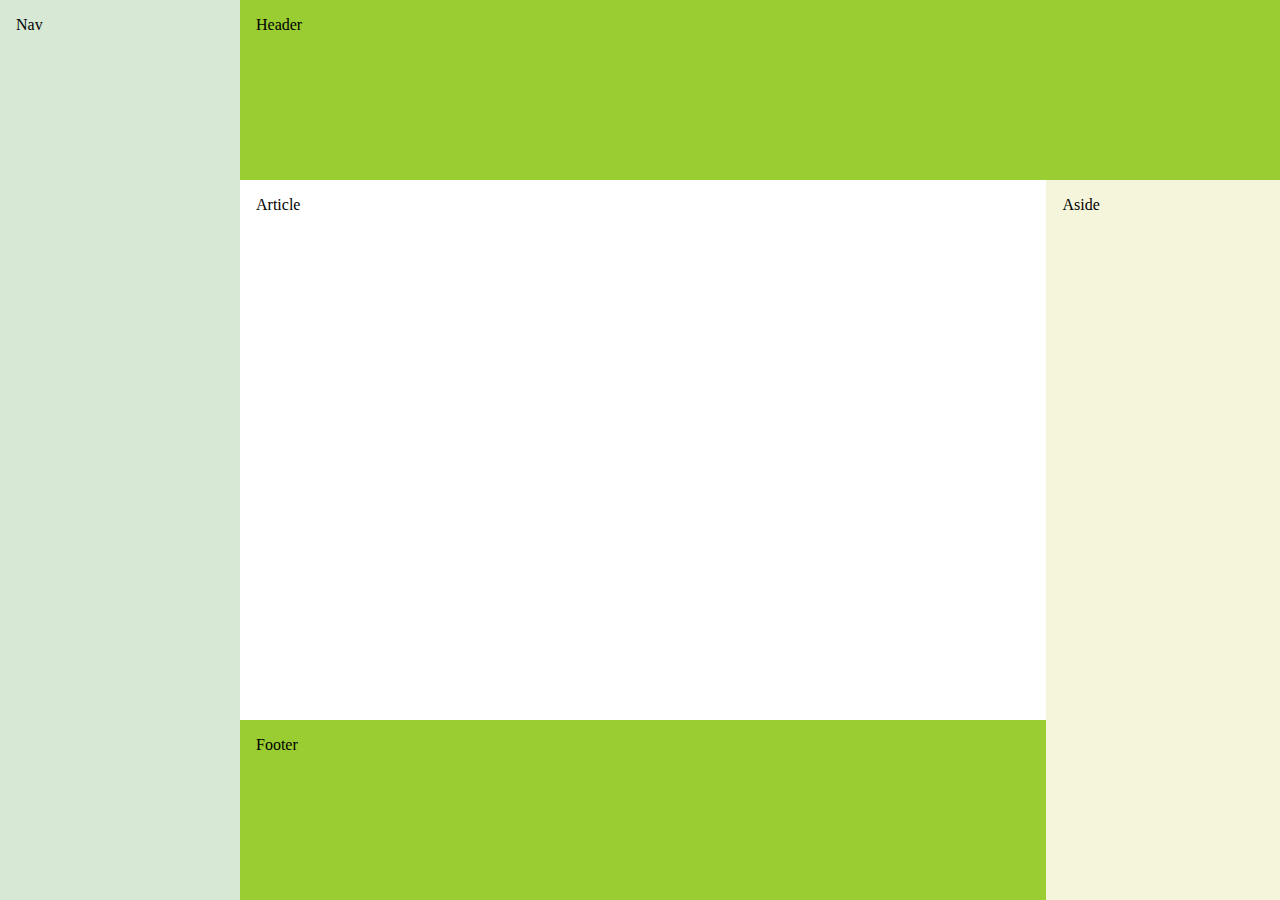
==== index.html @ ad8af748 "[Nancy]Add. Layout added" ====
<!DOCTYPE html>
<html lang="en">
<head>
    <meta charset="UTF-8">
    <meta name="viewport" content="width=device-width, initial-scale=1.0">
    <title>BridgeLabz Layout</title>
    <link rel="stylesheet" href="style.css">
    <link rel="icon" href="assets/fav.png" type="image/png">
</head>
<body>
    <nav class="outer-col-1">Nav</nav>
    <div class="outer-col-2">
        <header>Header</header>
        <div class="inner-row">
            <div class="inner-col">
                <article>Article</article>
                <footer>Footer</footer>
            </div>
            <aside>Aside</aside>
        </div>
    </div>
</body>
</html>
---- style.css ----
* {
    box-sizing: border-box;
}
body {
    display: flex;
    min-height: 100vh;
    flex-direction: row;
    margin: 0;
}
.outer-col-1 {
    background: #D7E8D4;
    flex: 1;
}
.outer-col-2 {
    display: flex;
    flex-direction: column;
    flex: 5;
}
.inner-row {
    display: flex;
    flex-direction: row;
}
.inner-col {
    flex: 4;
}
.inner-row article {
    min-height: 60vh;
}
.inner-row aside {
    background: beige;
    flex: 1;
}
header, footer {
    background: yellowgreen;
    height: 20vh;
}
header, footer, article, nav, aside {
    padding: 1em;
}
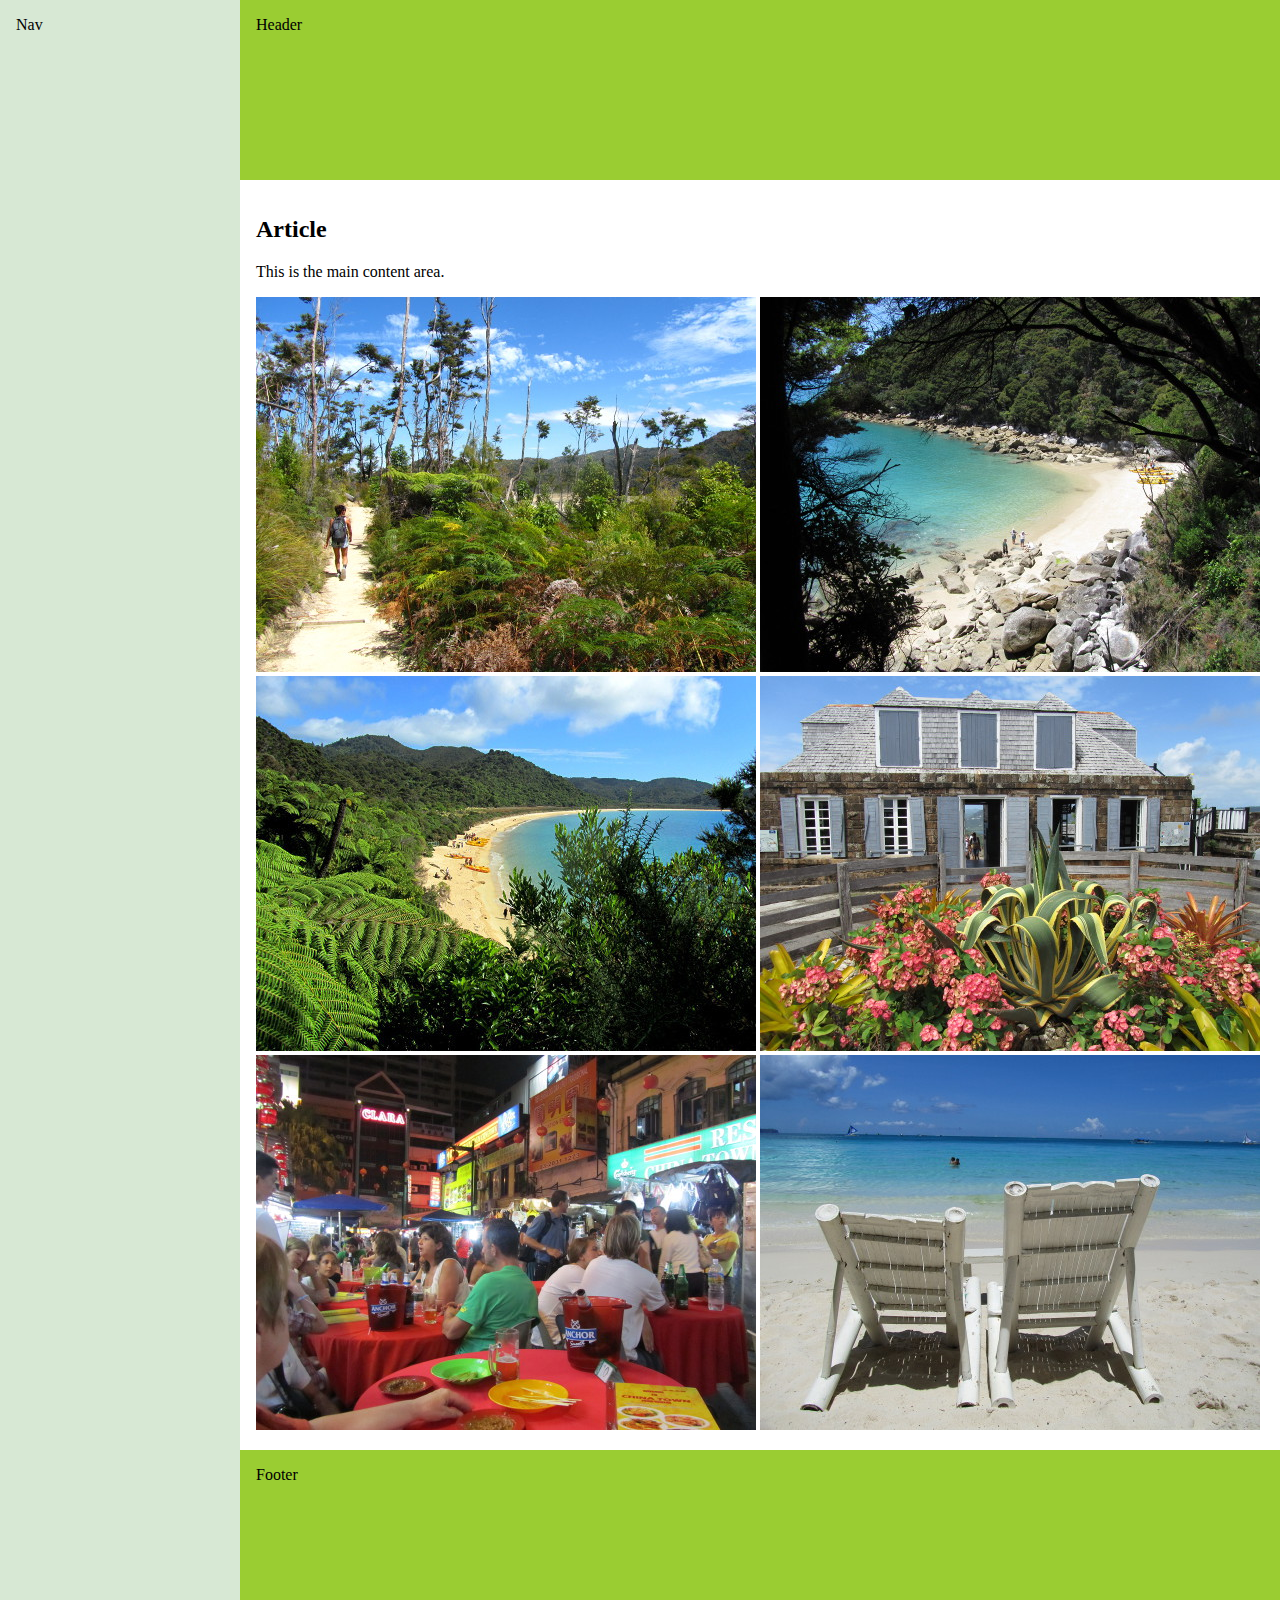
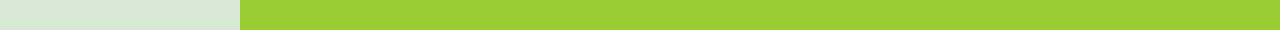
==== commit 7da273c0: "[Nancy]Add. PhotoGallery added" ====
--- a/index.html
+++ b/index.html
@@ -13,10 +13,21 @@
         <header>Header</header>
         <div class="inner-row">
             <div class="inner-col">
-                <article>Article</article>
+                <article>
+                    <h2>Article</h2>
+                    <p>This is the main content area.</p>
+                    <section class="cards">
+                        <img src="assets/23m.jpg" alt="Sample photo">
+                        <img src="assets/24m.jpg" alt="Sample photo">
+                        <img src="assets/22m.jpg" alt="Sample photo">
+                        <img src="assets/28m.jpg" alt="Sample photo">
+                        <img src="assets/29m.jpg" alt="Sample photo">
+                        <img src="assets/30m.jpg" alt="Sample photo">
+                    </section>
+                </article>
                 <footer>Footer</footer>
             </div>
-            <aside>Aside</aside>
+            <!-- <aside>Aside</aside> -->
         </div>
     </div>
 </body>
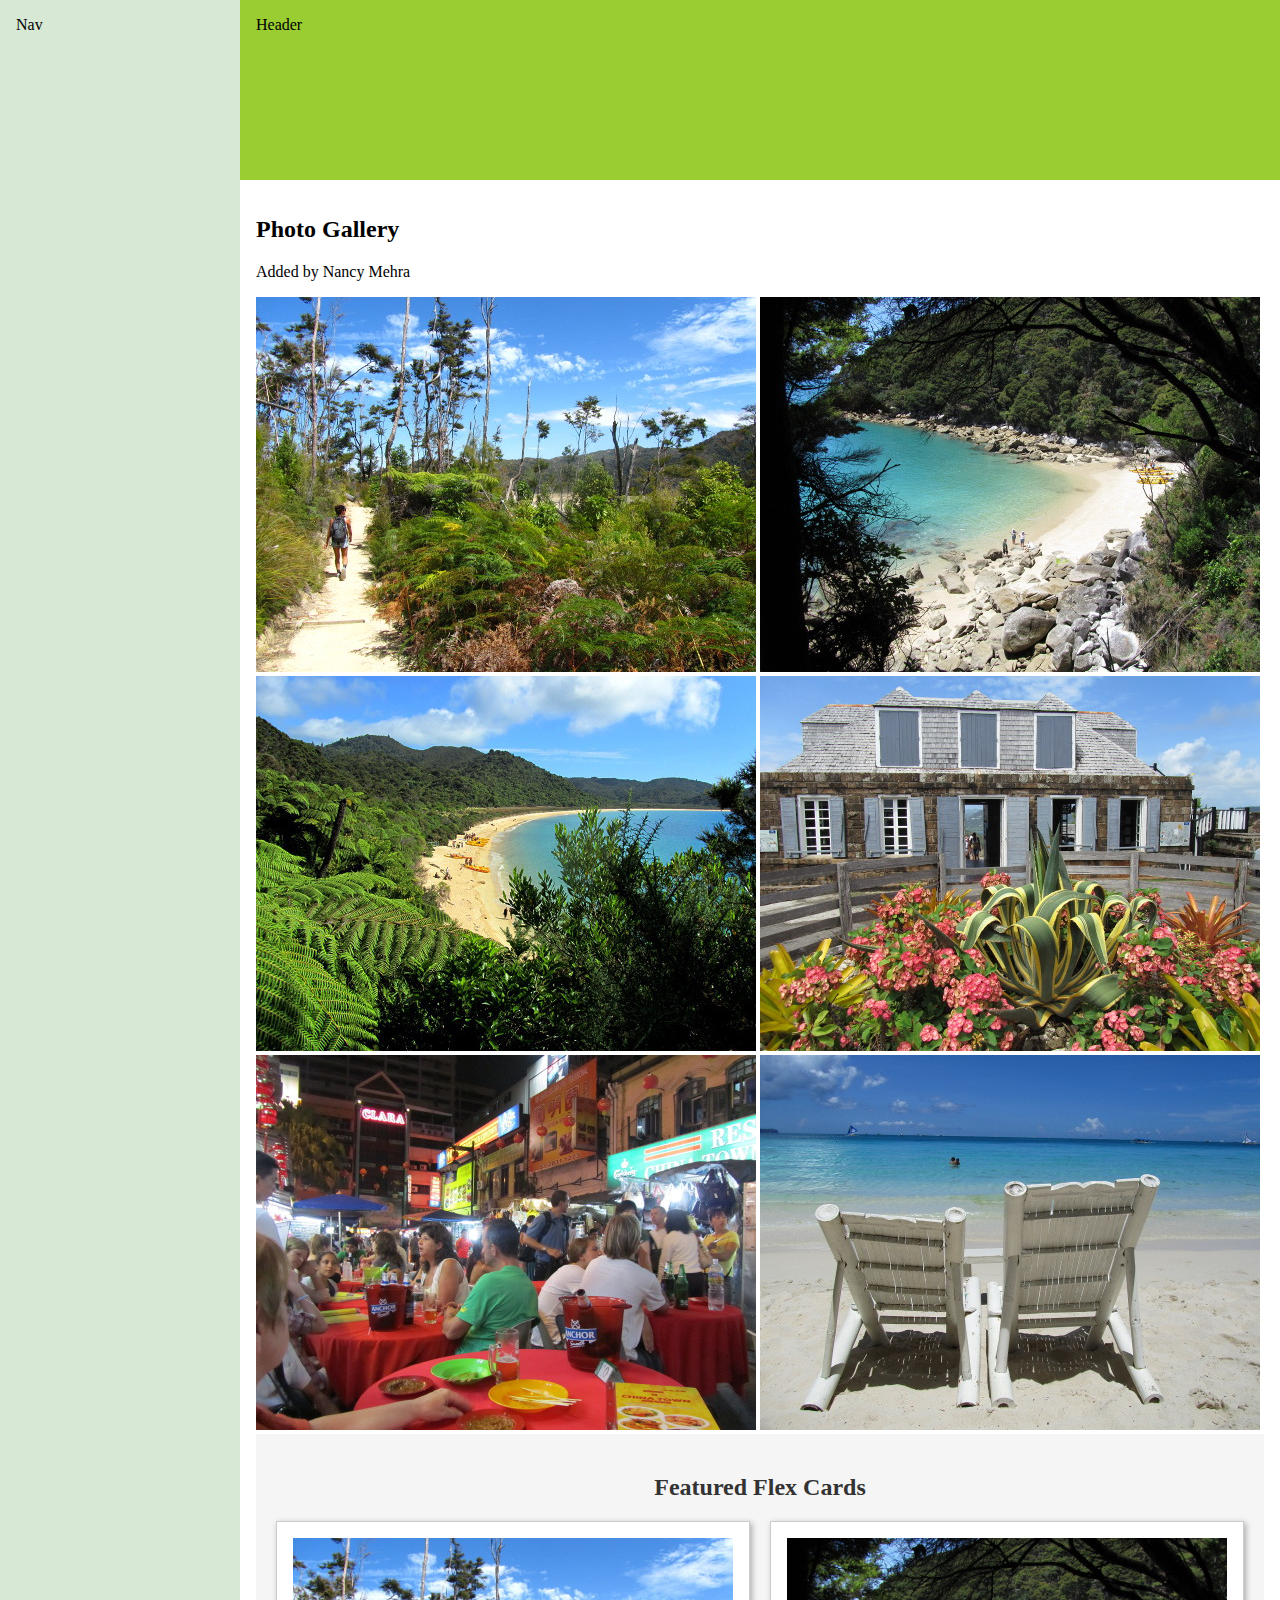
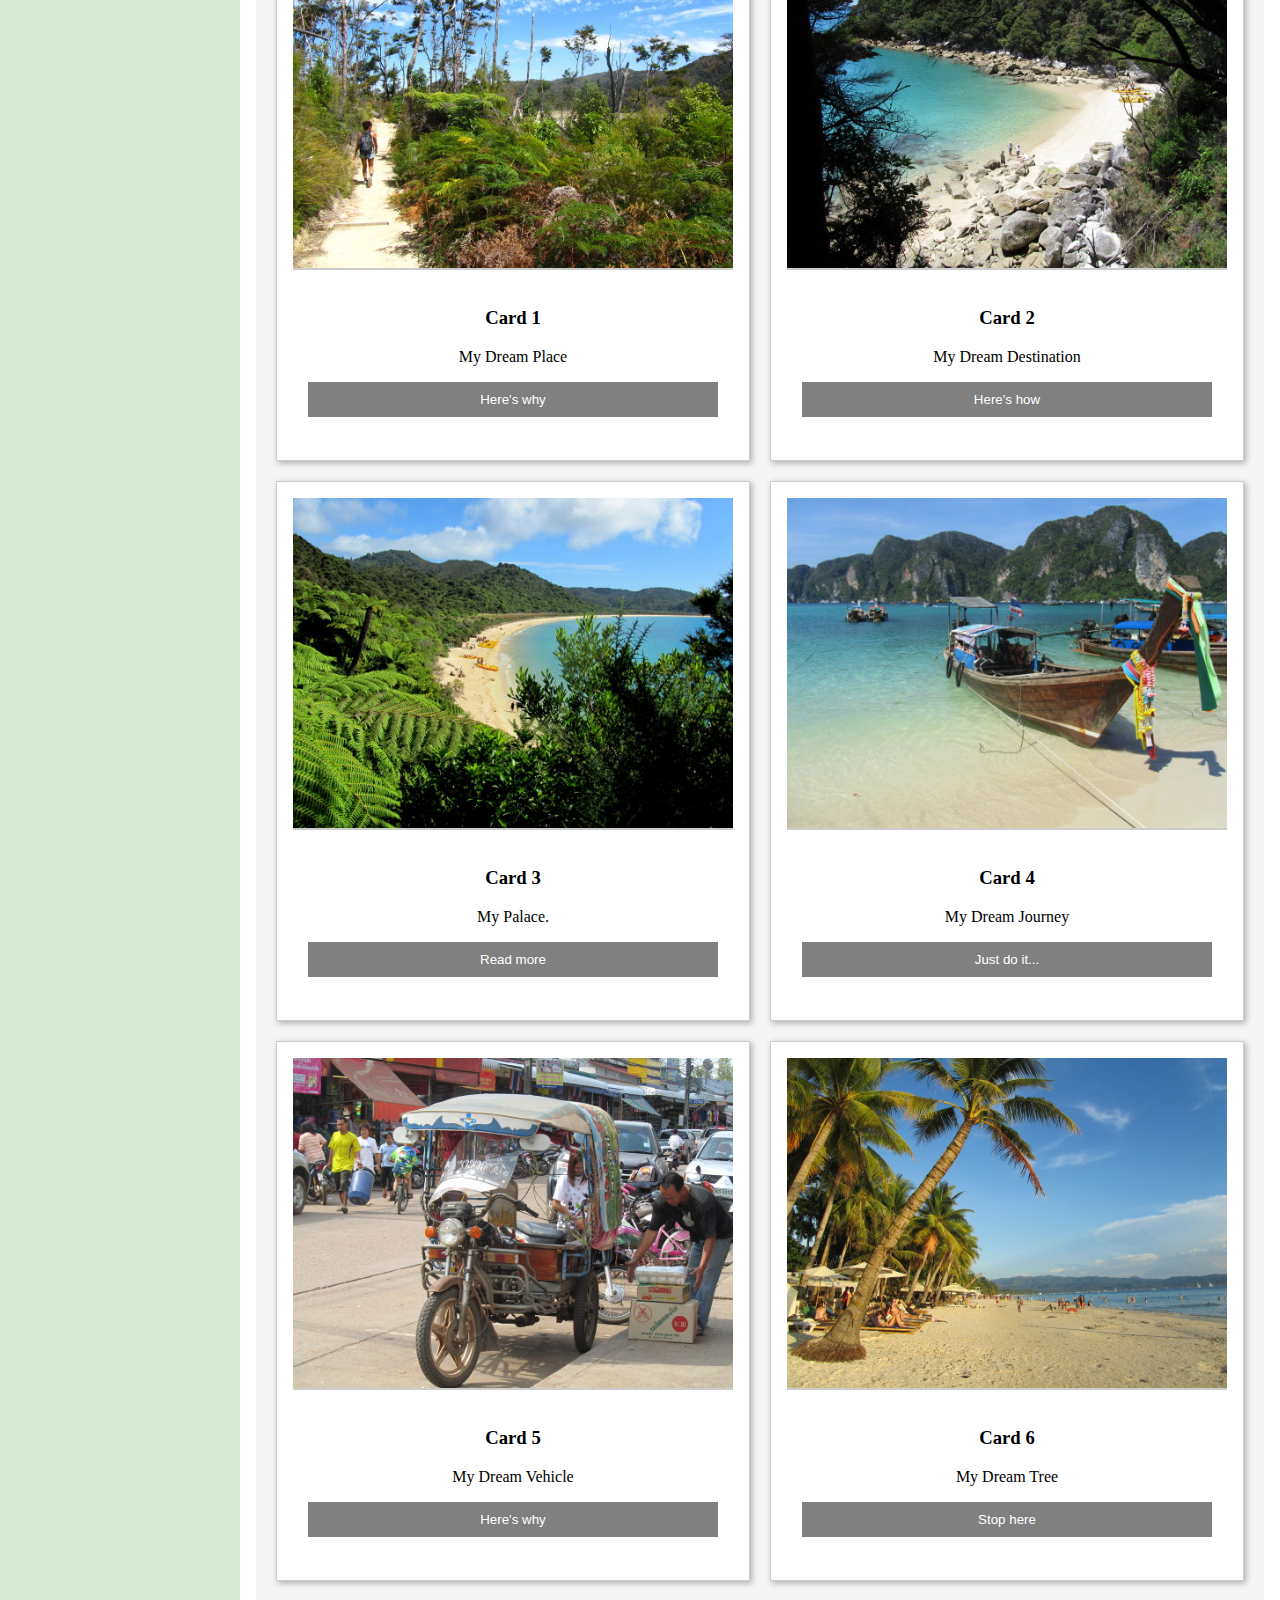
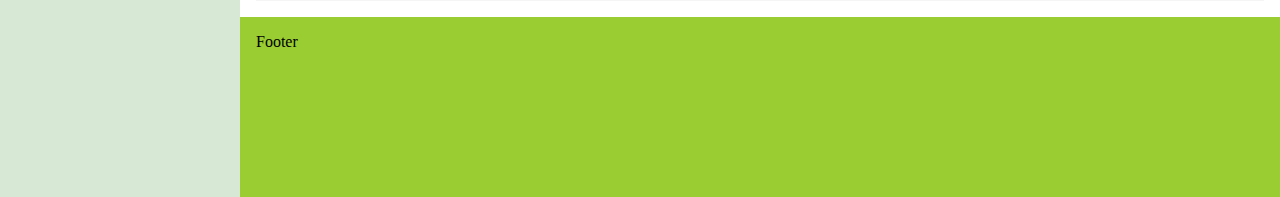
==== commit e8d37918: "[Nancy]Add. FlexCards added" ====
--- a/index.html
+++ b/index.html
@@ -1,34 +1,93 @@
 <!DOCTYPE html>
 <html lang="en">
-<head>
-    <meta charset="UTF-8">
-    <meta name="viewport" content="width=device-width, initial-scale=1.0">
+  <head>
+    <meta charset="UTF-8" />
+    <meta name="viewport" content="width=device-width, initial-scale=1.0" />
     <title>BridgeLabz Layout</title>
-    <link rel="stylesheet" href="style.css">
-    <link rel="icon" href="assets/fav.png" type="image/png">
-</head>
-<body>
+    <link rel="stylesheet" href="style.css" />
+    <link rel="icon" href="assets/fav.png" type="image/png" />
+  </head>
+  <body>
     <nav class="outer-col-1">Nav</nav>
     <div class="outer-col-2">
-        <header>Header</header>
-        <div class="inner-row">
-            <div class="inner-col">
-                <article>
-                    <h2>Article</h2>
-                    <p>This is the main content area.</p>
-                    <section class="cards">
+      <header>Header</header>
+      <div class="inner-row">
+        <div class="inner-col">
+          <article>
+            <h2>Photo Gallery</h2>
+            <p>Added by Nancy Mehra</p>
+            <section class="cards">
+              <img src="assets/23m.jpg" alt="Sample photo" />
+              <img src="assets/24m.jpg" alt="Sample photo" />
+              <img src="assets/22m.jpg" alt="Sample photo" />
+              <img src="assets/28m.jpg" alt="Sample photo" />
+              <img src="assets/29m.jpg" alt="Sample photo" />
+              <img src="assets/30m.jpg" alt="Sample photo" />
+            </section>
+            <section class="flex-cards">
+                <h2 class="section-title">Featured Flex Cards</h2>
+                <div class="flex-container">
+                    <article class="card">
                         <img src="assets/23m.jpg" alt="Sample photo">
+                        <div class="text">
+                            <h3>Card 1</h3>
+                            <p>My Dream Place</p>
+                            <button>Here's why</button>
+                        </div>
+                    </article>
+            
+                    <article class="card">
                         <img src="assets/24m.jpg" alt="Sample photo">
-                        <img src="assets/22m.jpg" alt="Sample photo">
-                        <img src="assets/28m.jpg" alt="Sample photo">
-                        <img src="assets/29m.jpg" alt="Sample photo">
-                        <img src="assets/30m.jpg" alt="Sample photo">
-                    </section>
-                </article>
-                <footer>Footer</footer>
-            </div>
-            <!-- <aside>Aside</aside> -->
+                        <div class="text">
+                            <h3>Card 2</h3>
+                            <p>My Dream Destination</p>
+                            <button>Here's how</button>
+                        </div>
+                    </article>
+            
+                    <article class="card">
+                        <img src="assets/22l.jpg" alt="Sample photo">
+                        <div class="text">
+                            <h3>Card 3</h3>
+                            <p>My Palace.</p>
+                            <button>Read more</button>
+                        </div>
+                    </article>
+            
+                    <article class="card">
+                        <img src="assets/15l.jpg" alt="Sample photo">
+                        <div class="text">
+                            <h3>Card 4</h3>
+                            <p>My Dream Journey</p>
+                            <button>Just do it...</button>
+                        </div>
+                    </article>
+            
+                    <article class="card">
+                        <img src="assets/25m.jpg" alt="Sample photo">
+                        <div class="text">
+                            <h3>Card 5</h3>
+                            <p>My Dream Vehicle</p>
+                            <button>Here's why</button>
+                        </div>
+                    </article>
+            
+                    <article class="card">
+                        <img src="assets/16l.jpg" alt="Sample photo">
+                        <div class="text">
+                            <h3>Card 6</h3>
+                            <p>My Dream Tree</p>
+                            <button>Stop here</button>
+                        </div>
+                    </article>
+                </div>
+            </section>
+            
+          </article>
+          <footer>Footer</footer>
         </div>
+        <!-- <aside>Aside</aside> -->
+      </div>
     </div>
-</body>
+  </body>
 </html>--- a/style.css
+++ b/style.css
@@ -36,4 +36,69 @@
 }
 header, footer, article, nav, aside {
     padding: 1em;
+}
+
+
+.section-title {
+    text-align: center;
+    font-size: 24px;
+    font-weight: bold;
+    color: #333;
+    margin-bottom: 20px;
+}
+
+
+.flex-cards {
+    padding: 20px;
+    background: #f5f5f5;
+}
+
+.section-title {
+    text-align: center;
+    font-size: 24px;
+    font-weight: bold;
+    color: #333;
+    margin-bottom: 20px;
+}
+
+.flex-container {
+    display: flex;
+    flex-wrap: wrap;
+    gap: 20px;
+    justify-content: space-between;
+}
+
+.card {
+    flex: 0 0 calc(50% - 10px); 
+    border: 1px solid #ccc;
+    box-shadow: 2px 2px 6px 0px rgba(0,0,0,0.3);
+    background: #fff;
+    padding-bottom: 10px;
+    text-align: center;
+}
+
+.card img {
+    max-width: 100%;
+    border-bottom: 2px solid #ccc;
+}
+.card .text {
+    padding: 15px;
+}
+
+.card .text > button {
+    background: gray;
+    border: none;
+    color: white;
+    padding: 10px;
+    width: 100%;
+    cursor: pointer;
+}
+.double-width {
+    flex: 0 0 100%;
+}
+
+@media (max-width: 768px) {
+    .card {
+        flex: 0 0 100%; 
+    }
 }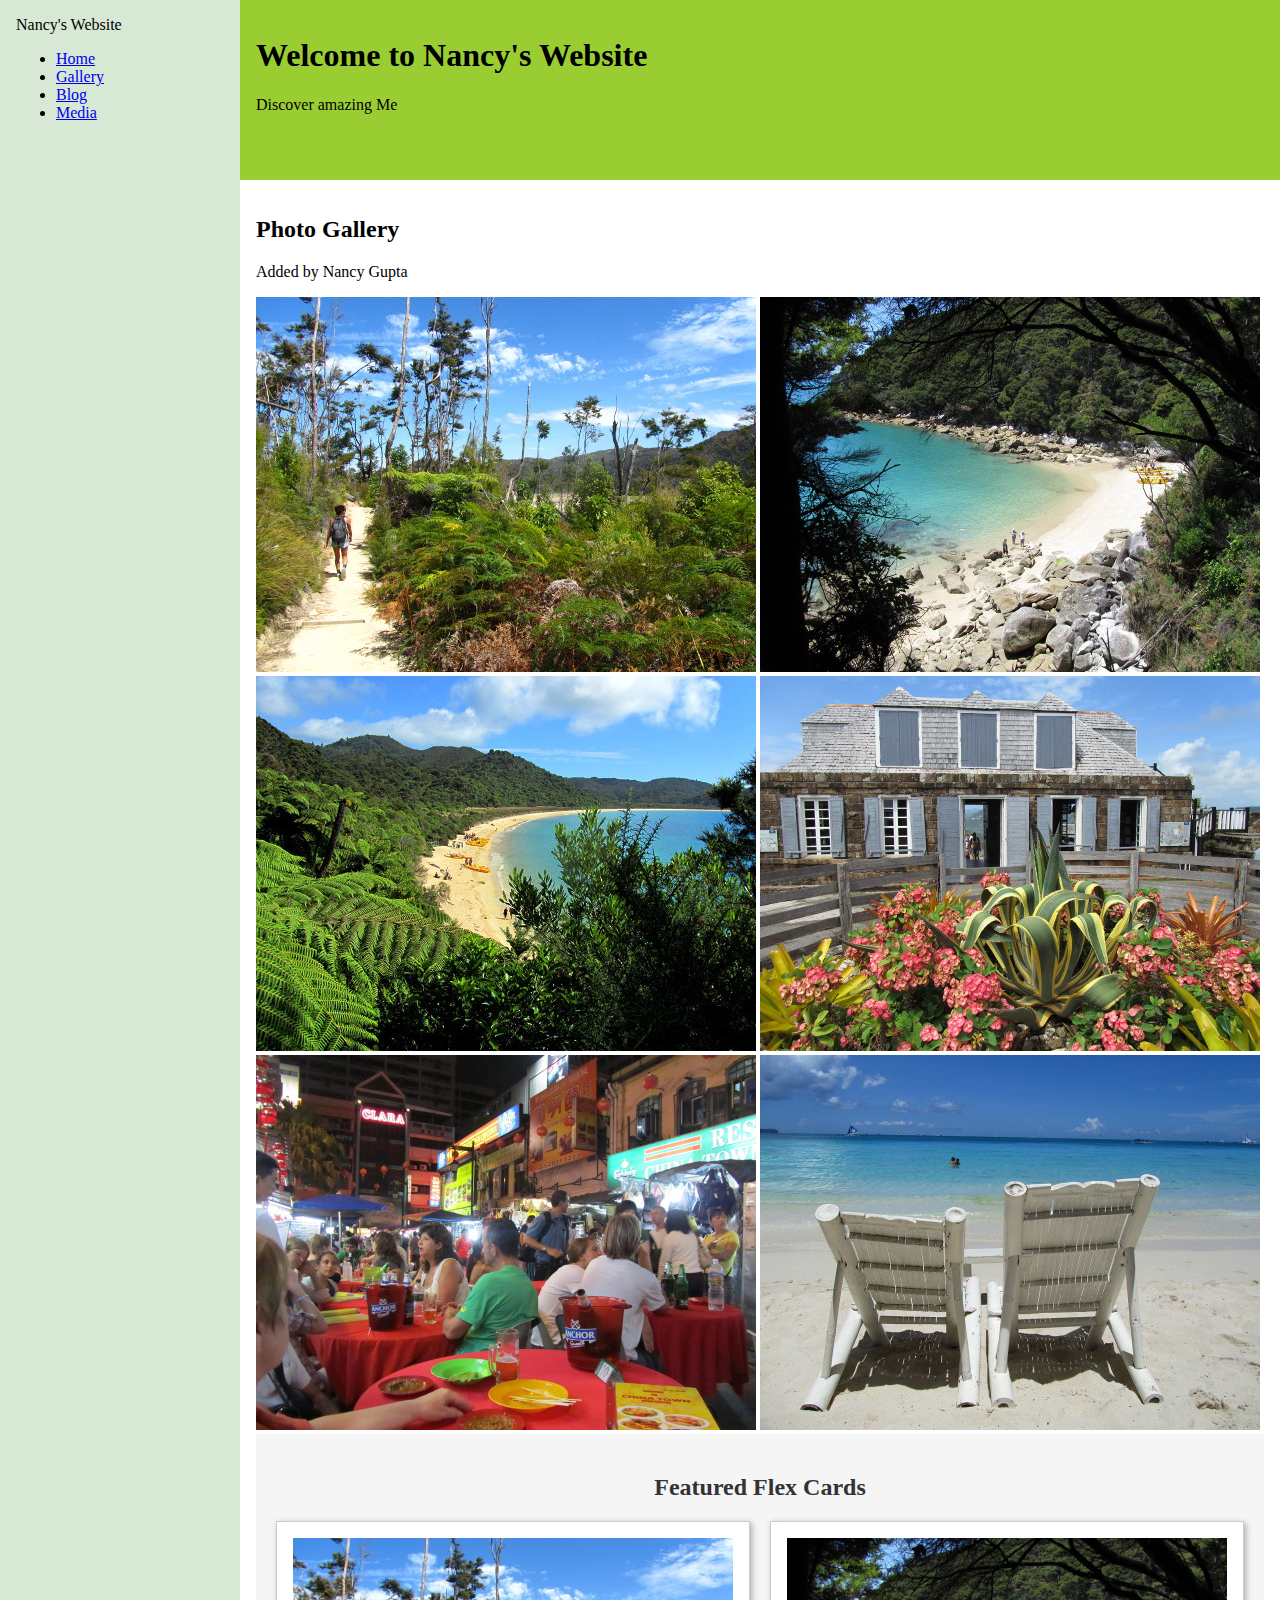
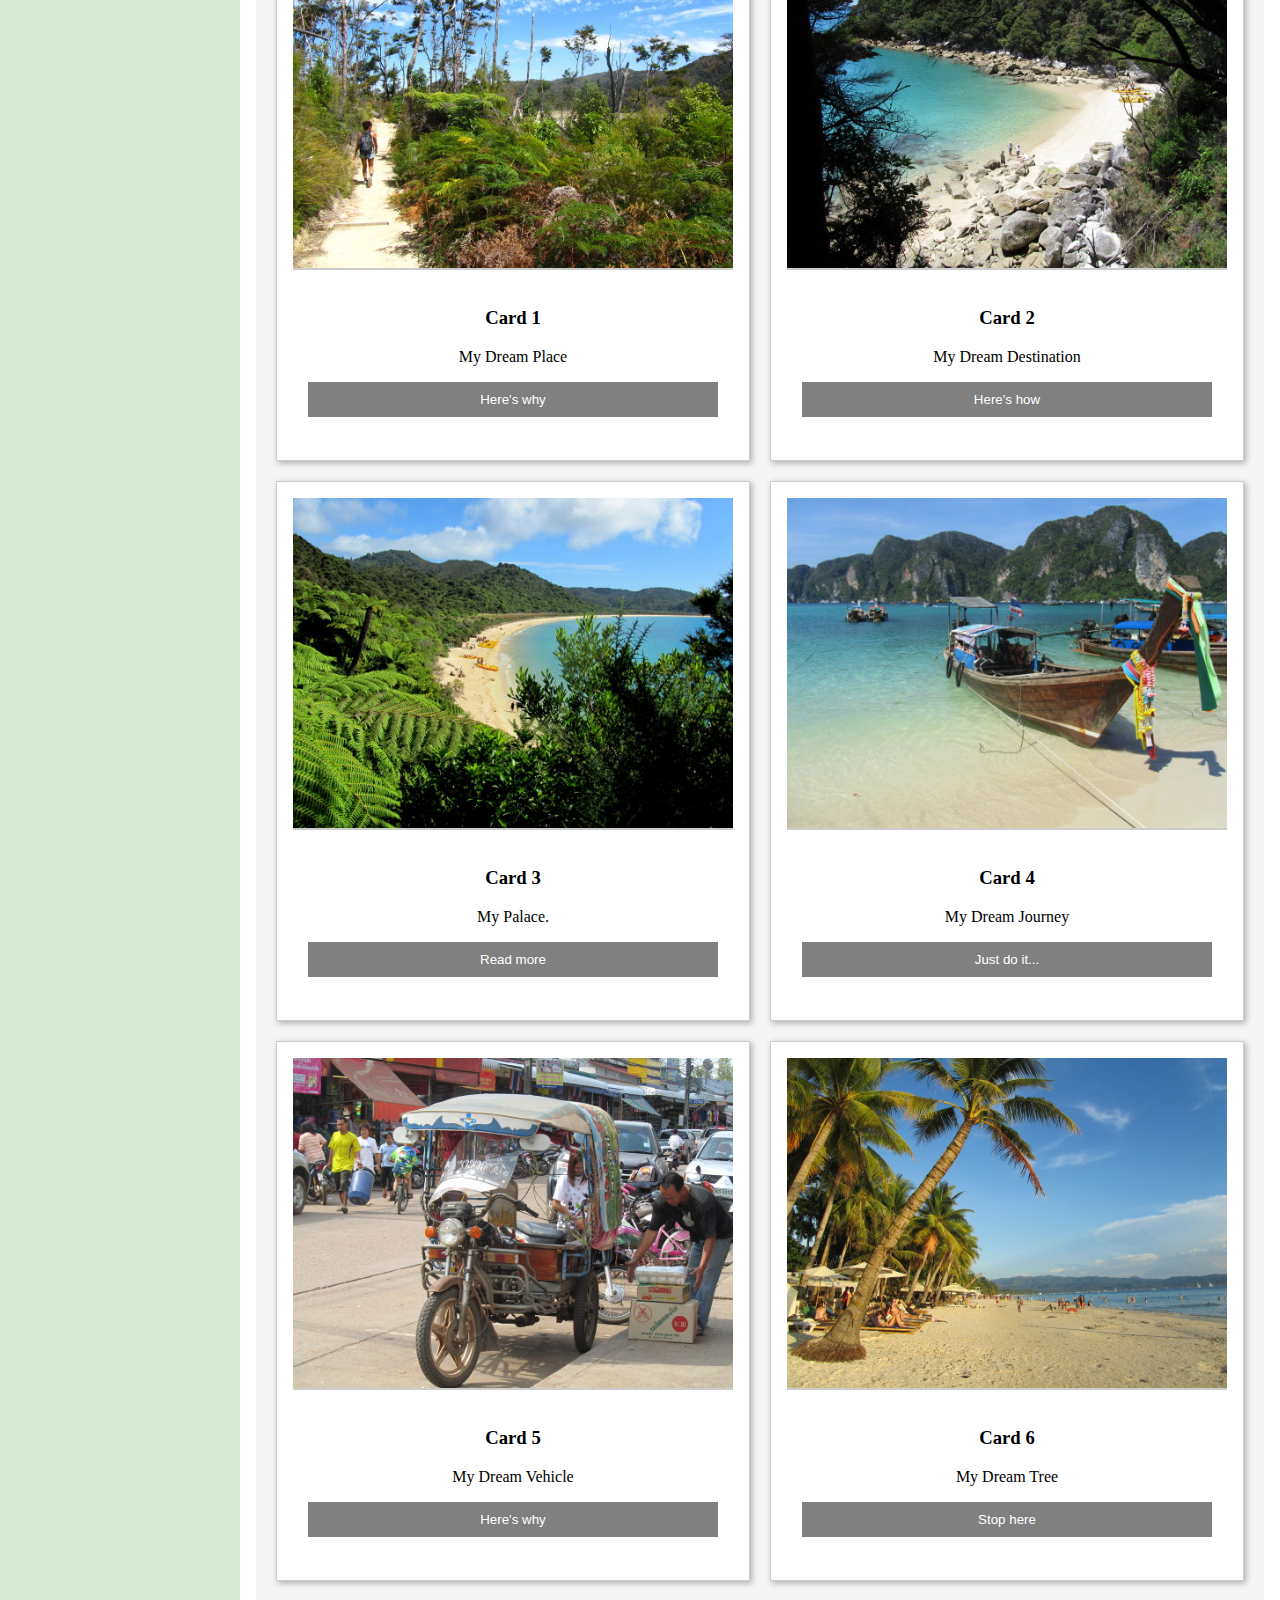
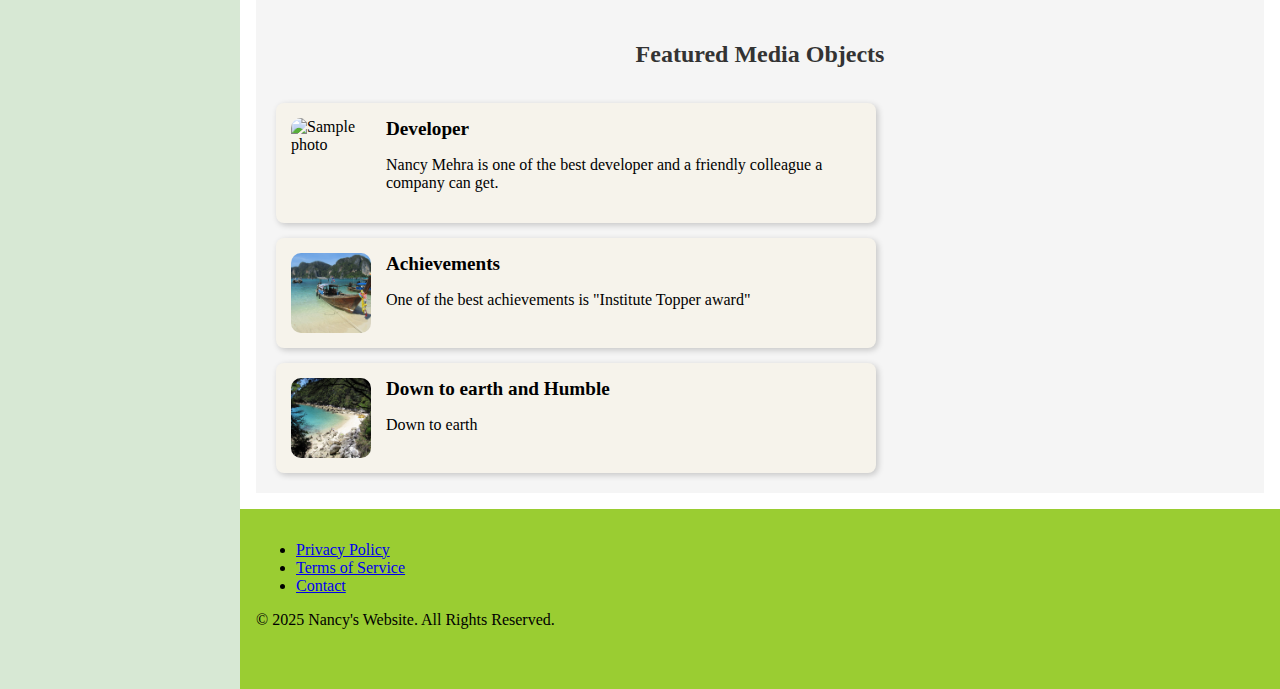
==== commit 589eaf3b: "[Nancy] Add. MediaObject Added" ====
--- a/index.html
+++ b/index.html
@@ -8,15 +8,27 @@
     <link rel="icon" href="assets/fav.png" type="image/png" />
   </head>
   <body>
-    <nav class="outer-col-1">Nav</nav>
+    <nav class="outer-col-1">
+        <div class="nav-logo">Nancy's Website</div>
+        <ul class="nav-links">
+            <li><a href="#">Home</a></li>
+            <li><a href="#cards">Gallery</a></li>
+            <li><a href="#flex-cards">Blog</a></li>
+            <li><a href="#media-container">Media</a></li>
+        </ul>
+    </nav>
     <div class="outer-col-2">
-      <header>Header</header>
+        <header>
+            <h1>Welcome to Nancy's Website</h1>
+            <p>Discover amazing Me</p>
+        </header>
+
       <div class="inner-row">
         <div class="inner-col">
           <article>
             <h2>Photo Gallery</h2>
-            <p>Added by Nancy Mehra</p>
-            <section class="cards">
+            <p>Added by Nancy Gupta</p>
+            <section class="cards" id="cards">
               <img src="assets/23m.jpg" alt="Sample photo" />
               <img src="assets/24m.jpg" alt="Sample photo" />
               <img src="assets/22m.jpg" alt="Sample photo" />
@@ -24,7 +36,7 @@
               <img src="assets/29m.jpg" alt="Sample photo" />
               <img src="assets/30m.jpg" alt="Sample photo" />
             </section>
-            <section class="flex-cards">
+            <section class="flex-cards" id="flex-cards">
                 <h2 class="section-title">Featured Flex Cards</h2>
                 <div class="flex-container">
                     <article class="card">
@@ -81,10 +93,46 @@
                         </div>
                     </article>
                 </div>
+            </section> 
+
+            <section class="media-container" id="media-container">
+                <h2 class="section-title">Featured Media Objects</h2>
+            
+                <div class="media">
+                    <img class="media-object" src="assets/8s.jpg" alt="Sample photo">
+                    <div class="media-body">
+                        <h3 class="media-heading">Developer</h3>
+                        <p>Nancy Mehra is one of the best developer and a friendly colleague a company can get.</p>
+                    </div>
+                </div>
+            
+                <div class="media">
+                    <img class="media-object" src="assets/15l.jpg" alt="Sample photo">
+                    <div class="media-body">
+                        <h3 class="media-heading">Achievements</h3>
+                        <p>One of the best achievements is "Institute Topper award"</p>
+                    </div>
+                </div>
+            
+                <div class="media">
+                    <img class="media-object" src="assets/24m.jpg" alt="Sample photo">
+                    <div class="media-body">
+                        <h3 class="media-heading">Down to earth and Humble</h3>
+                        <p>Down to earth  </p>
+                    </div>
+                </div>
             </section>
             
+            
           </article>
-          <footer>Footer</footer>
+          <footer>
+            <ul class="footer-links">
+                <li><a href="https://www.linkedin.com/in/muskangupta15" target="_blank">Privacy Policy</a></li>
+                <li><a href="https://www.linkedin.com/in/muskangupta15" target="_blank">Terms of Service</a></li>
+                <li><a href="https://www.linkedin.com/in/muskangupta15" target="_blank">Contact</a></li>
+            </ul>
+            <p>&copy; 2025 Nancy's Website. All Rights Reserved.</p>
+        </footer>
         </div>
         <!-- <aside>Aside</aside> -->
       </div>
--- a/style.css
+++ b/style.css
@@ -101,4 +101,41 @@
     .card {
         flex: 0 0 100%; 
     }
+}
+
+
+.media-container {
+    display: flex;
+    flex-direction: column;
+    gap: 15px;
+    padding: 20px;
+    background: #f5f5f5;
+}
+
+.media {
+    display: flex;
+    align-items: flex-start;
+    background: #F6F3EB;
+    padding: 15px;
+    border-radius: 8px;
+    max-width: 600px;
+    box-shadow: 2px 2px 6px rgba(0,0,0,0.2);
+}
+
+.media-object {
+    width: 80px;
+    height: 80px;
+    object-fit: cover;
+    border-radius: 10px;
+    margin-right: 15px;
+}
+
+.media-body {
+    flex: 1;
+}
+
+.media-heading {
+    margin: 0 0 5px;
+    font-size: 1.2em;
+    font-weight: bold;
 }